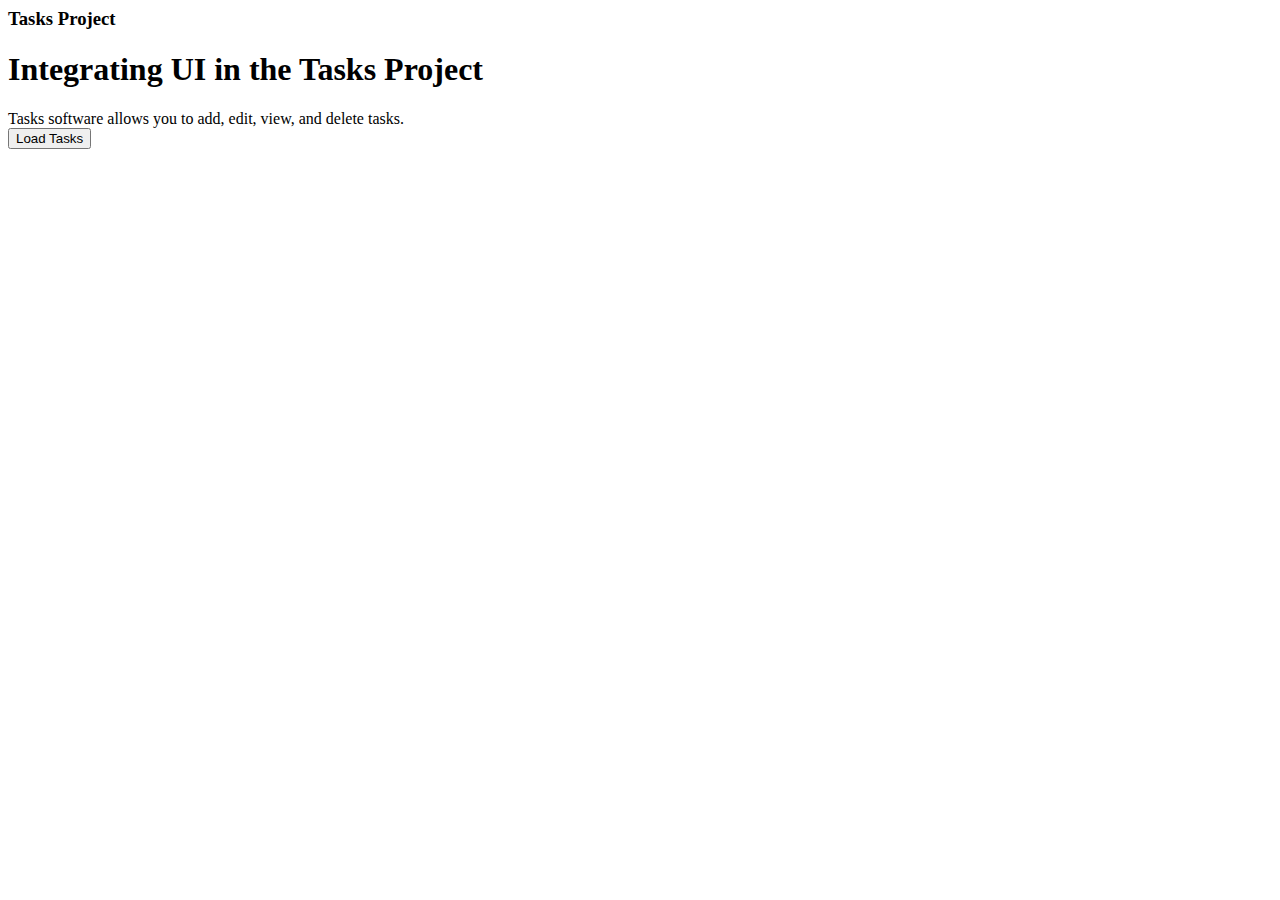
==== index.html @ b98de100 "First commit of the Project albeit late" ====
<html>
  <head>
      <meta charset="utf-8">
    <meta http-equiv="X-UA-Compatible" content="IE=edge">
    <meta name="viewport" content="width=device-width, initial-scale=1">
    <!-- The above 3 meta tags *must* come first in the head; any other head content must come *after* these tags -->
    <meta name="description" content="Sample Page">
    <meta name="author" content="Sample B. Author">
      <link rel="stylesheet" href="bootstrap/css/bootstrap.min.css">
    <title>Incorporating Boostrap for UI</title>
          <!-- HTML5 shim and Respond.js for IE8 support of HTML5 elements and media queries -->
    <!--[if lt IE 9]>
      <script src="https://oss.maxcdn.com/html5shiv/3.7.2/html5shiv.min.js"></script>
      <script src="https://oss.maxcdn.com/respond/1.4.2/respond.min.js"></script>
    <![endif]-->

  </head>
  <body>
     <div class="container">
         <div class="header clearfix">
             <nav></nav>
             <h3 class="text-muted">Tasks Project</h3>
         </div>

         <div class="jumbotron">
             <h1>Integrating UI in the Tasks Project</h1>
             <p>
                 Tasks software allows you to add, edit, view, and delete tasks. <br />
                 <button class="btn btn-primary" onclick="loadtasks();">Load Tasks</button>
             </p>
           </div>

             <div id="tasks" class="row marketing">
             </div>
     </div>
     <script src="jQuery-2.1.4.min.js"></script>
     <script src="bootstrap/js/bootstrap.min.js"></script>
     <script src="app.js"></script>
  </body>
</html>
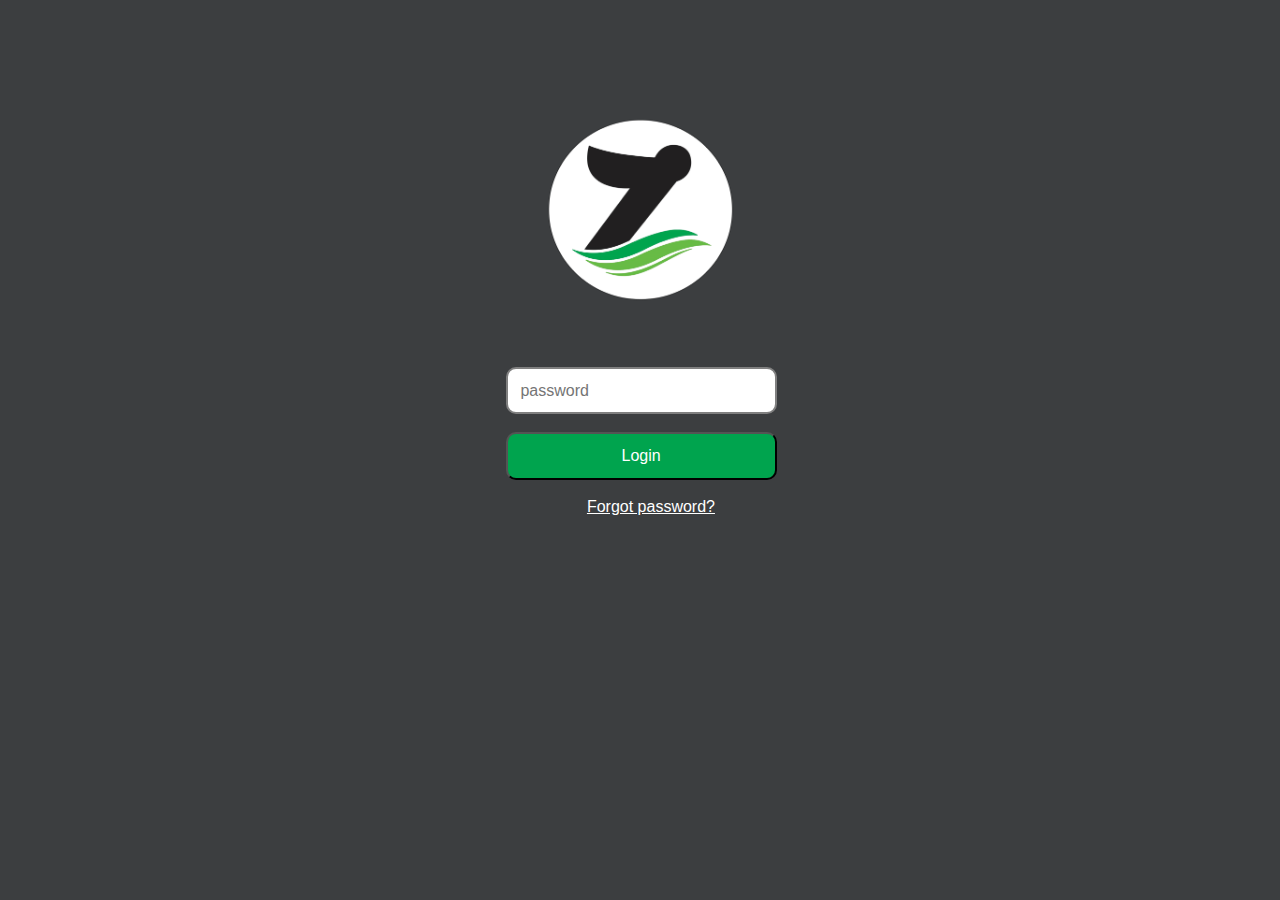
==== commit 268ec44d: "hosting" ====
--- a/index.html
+++ b/index.html
@@ -1,40 +1,24 @@
-<html>
-  <head>
-      <meta charset="utf-8">
+<!DOCTYPE html>
+<html lang="en">
+<head>
+    <meta charset="UTF-8">
+    <link rel="stylesheet" href="css/style-login.css">
     <meta http-equiv="X-UA-Compatible" content="IE=edge">
-    <meta name="viewport" content="width=device-width, initial-scale=1">
-    <!-- The above 3 meta tags *must* come first in the head; any other head content must come *after* these tags -->
-    <meta name="description" content="Sample Page">
-    <meta name="author" content="Sample B. Author">
-      <link rel="stylesheet" href="bootstrap/css/bootstrap.min.css">
-    <title>Incorporating Boostrap for UI</title>
-          <!-- HTML5 shim and Respond.js for IE8 support of HTML5 elements and media queries -->
-    <!--[if lt IE 9]>
-      <script src="https://oss.maxcdn.com/html5shiv/3.7.2/html5shiv.min.js"></script>
-      <script src="https://oss.maxcdn.com/respond/1.4.2/respond.min.js"></script>
-    <![endif]-->
-
-  </head>
-  <body>
-     <div class="container">
-         <div class="header clearfix">
-             <nav></nav>
-             <h3 class="text-muted">Tasks Project</h3>
-         </div>
-
-         <div class="jumbotron">
-             <h1>Integrating UI in the Tasks Project</h1>
-             <p>
-                 Tasks software allows you to add, edit, view, and delete tasks. <br />
-                 <button class="btn btn-primary" onclick="loadtasks();">Load Tasks</button>
-             </p>
-           </div>
-
-             <div id="tasks" class="row marketing">
-             </div>
-     </div>
-     <script src="jQuery-2.1.4.min.js"></script>
-     <script src="bootstrap/js/bootstrap.min.js"></script>
-     <script src="app.js"></script>
-  </body>
+    <meta name="viewport" content="width=device-width, initial-scale=1.0">
+    <title>Reservation System</title>
+</head>
+<body>
+    <div class="background">
+        <div class="logo">
+            <img src="Assets/s-logo.png">
+        </div>
+        <div class="box">
+            <input type="text" id="password" placeholder="password"> <br><br>
+            <button id="login">Login</button><br><br>
+            <a href="change-pass.html">Forgot password?</a>
+        </div>
+    </div>
+    <script src="Javascript/jQuery-2.1.4.min.js"></script>
+    <script src="Javascript/login.js"></script>
+</body>
 </html>--- a/css/style-login.css
+++ b/css/style-login.css
@@ -0,0 +1,49 @@
+* {
+    box-sizing: border-box;
+  }
+
+  body {
+    margin: 0;
+    padding: 0;
+    font-family: Arial;
+    background: #3C3E40;
+  }
+
+  img {
+    display: block;
+    margin-left: auto;
+    margin-right: auto;
+    margin-top: 9%;
+    width: 15%;
+    height: 15%;
+  }
+
+  input {
+    font-size: 16px;
+    width: 35%;
+    padding: 0.8em;
+    border-radius: 10px;
+    border: 2px solid grey;
+  }
+  
+  button {
+    font-size: 16px;
+    width: 35%;
+    padding: 0.8em;
+    background-color: #00A44E;
+    color: white;
+    border-radius: 10px;
+  }
+  
+  a {
+    margin-left: 10.5%;
+    color: white;
+  }
+
+  .box {
+    display: block;
+    margin-left: 39.5%;
+    margin-top: 5%;
+  }
+
+  
